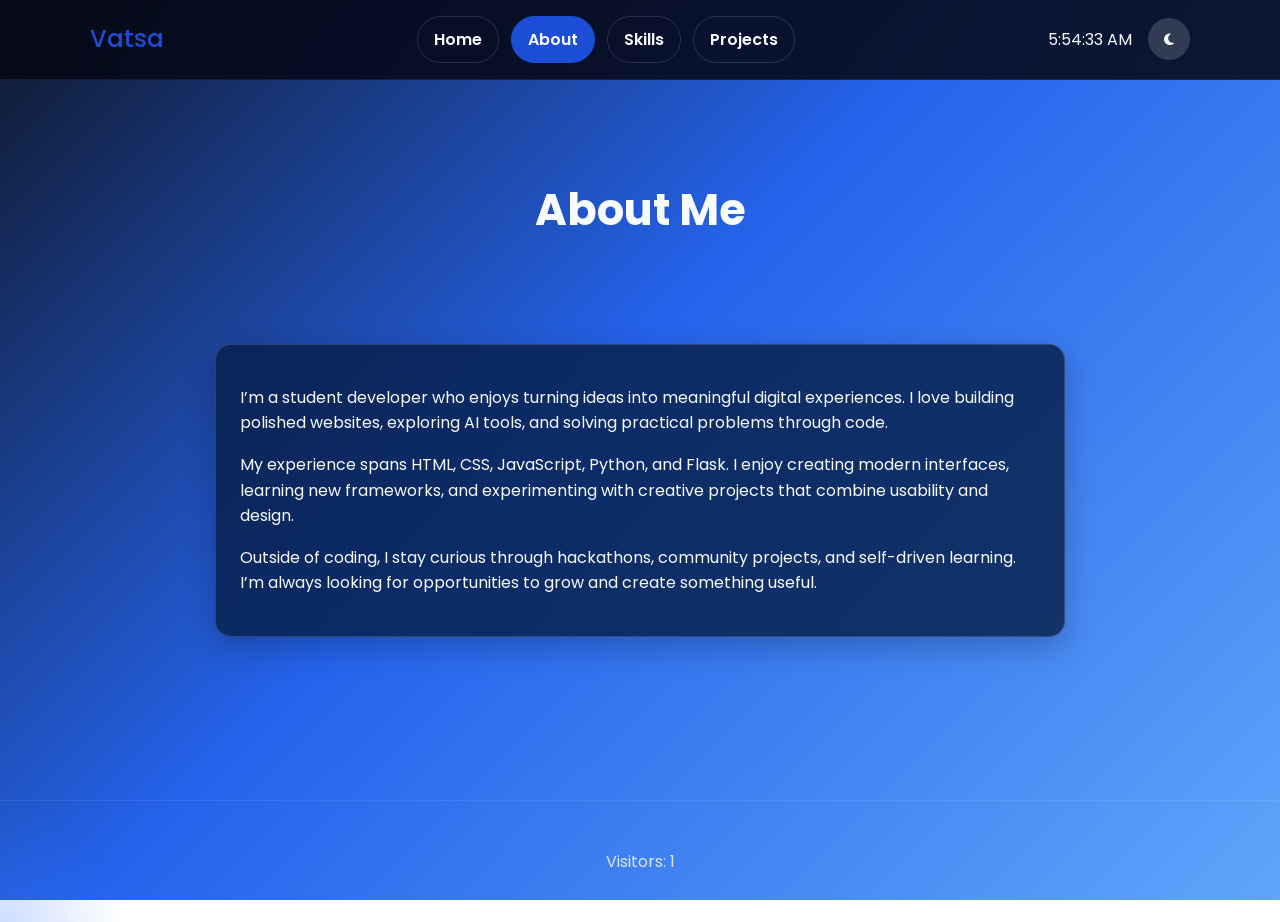
==== about.html @ db218f5c "all files" ====
<!DOCTYPE html>
<html lang="en">
<head>
<meta charset="UTF-8">
<meta name="viewport" content="width=device-width, initial-scale=1.0">
<title>About | Vatsa Malakar</title>
<link rel="stylesheet" href="style.css">
<link rel="preconnect" href="https://fonts.googleapis.com">
<link rel="preconnect" href="https://fonts.gstatic.com" crossorigin>
<link href="https://fonts.googleapis.com/css2?family=Poppins:wght@300;400;500;600;700;800&display=swap" rel="stylesheet">
<link rel="stylesheet" href="https://cdnjs.cloudflare.com/ajax/libs/font-awesome/6.6.0/css/all.min.css">
</head>
<body>
<div id="particles"></div>
<div class="progress-bar"></div>
<button id="topBtn" type="button" aria-label="Back to top">
<i class="fas fa-arrow-up"></i>
</button>

<nav>
<h2 class="logo"><a href="index.html"><span>Vatsa</span></a></h2>
<div class="tab-nav" role="navigation" aria-label="Portfolio pages">
<a class="tab-btn" href="index.html">Home</a>
<a class="tab-btn active" href="about.html">About</a>
<a class="tab-btn" href="skills.html">Skills</a>
<a class="tab-btn" href="projects.html">Projects</a>
</div>
<div class="right">
<div id="clock"></div>
<button id="theme" type="button" aria-label="Toggle color theme">
<i class="fas fa-moon"></i>
</button>
</div>
</nav>

<section class="page-section">
<h2>About Me</h2>
<div class="card">
<p>I’m a student developer who enjoys turning ideas into meaningful digital experiences. I love building polished websites, exploring AI tools, and solving practical problems through code.</p>
<p>My experience spans HTML, CSS, JavaScript, Python, and Flask. I enjoy creating modern interfaces, learning new frameworks, and experimenting with creative projects that combine usability and design.</p>
<p>Outside of coding, I stay curious through hackathons, community projects, and self-driven learning. I’m always looking for opportunities to grow and create something useful.</p>
</div>
</section>

<footer>
<p>Visitors: <span id="visitorCount">0</span></p>
</footer>

<script src="script.js"></script>
</body>
</html>
---- style.css ----
:root { --bg:linear-gradient(135deg,#0f172a 0%,#2563eb 45%,#60a5fa 100%); --surface:rgba(255,255,255,.16); --text:#f8fbff; --muted:#dbe7ff; --accent:#1d4ed8; }
* { box-sizing:border-box; }
html { scroll-behavior:smooth; }
body { margin:0; min-width:320px; min-height:100vh; background:var(--bg); background-attachment:fixed; color:var(--text); font-family:Poppins,Arial,sans-serif; line-height:1.6; }
#particles { position:fixed; inset:0; z-index:-2; }
nav { position:sticky; top:0; z-index:100; display:flex; align-items:center; justify-content:space-between; gap:1rem; padding:1rem 7%; background:rgba(5,8,22,.86); backdrop-filter:blur(16px); border-bottom:1px solid rgba(255,255,255,.08); }
.logo { margin:0; font-size:1.5rem; }.logo span,h1 span { color:var(--accent); }
nav ul { display:flex; flex-wrap:wrap; justify-content:center; gap:1.25rem; margin:0; padding:0; list-style:none; } .tab-nav { display:flex; flex-wrap:wrap; justify-content:center; gap:.75rem; } .tab-btn { display:inline-flex; align-items:center; justify-content:center; border:1px solid rgba(255,255,255,.14); border-radius:999px; padding:.6rem 1rem; background:transparent; color:var(--text); cursor:pointer; font:inherit; font-weight:600; text-decoration:none; transition:all .2s ease; } .tab-btn:hover, .tab-btn.active { background:var(--accent); border-color:var(--accent); color:#fff; } nav a { color:var(--text); text-decoration:none; font-weight:500; } nav a:hover { color:var(--accent); }.right { display:flex; align-items:center; gap:1rem; }
#theme { border:0; border-radius:50%; width:42px; height:42px; background:var(--surface); color:inherit; cursor:pointer; }
section { padding:6rem 7%; } .page-section { min-height:80vh; display:flex; flex-direction:column; justify-content:center; } section>h2 { margin:0 0 2rem; text-align:center; font-size:clamp(2rem,4vw,2.7rem); }
.hero { min-height:85vh; display:flex; align-items:center; justify-content:center; gap:5rem; }.hero-left { max-width:620px; }.hero-left h1 { margin:0; font-size:clamp(2.8rem,7vw,5rem); line-height:1.12; }.hero-left h2 { min-height:2.4rem; color:#8cb2ff; }.hero-left p { color:var(--muted); max-width:58ch; }
.buttons { display:flex; flex-wrap:wrap; gap:1rem; margin-top:2rem; }.btn { display:inline-block; padding:.8rem 1.25rem; border-radius:.7rem; background:var(--accent); color:#fff; text-decoration:none; font-weight:600; transition:transform .2s,box-shadow .2s; }.btn.secondary { background:transparent; border:1px solid var(--accent); }.btn:hover { transform:translateY(-3px); box-shadow:0 10px 25px rgba(52,120,255,.3); }.hero-right img { width:min(320px,75vw); aspect-ratio:1; border-radius:50%; object-fit:cover; border:5px solid rgba(52,120,255,.5); background:var(--surface); }
.card,.project { padding:1.5rem; border:1px solid rgba(255,255,255,.14); border-radius:1rem; background:rgba(7, 31, 74, 0.82); backdrop-filter:blur(12px); box-shadow:0 10px 30px rgba(2, 12, 30, 0.25); }.card { max-width:850px; margin:auto; }.skill { max-width:900px; margin:1.5rem auto; }.bar { overflow:hidden; height:3.8rem; border-radius:999px; background:rgba(7, 31, 74, 0.9); box-shadow:inset 0 0 0 1px rgba(255,255,255,.08); position:relative; }.fill { height:100%; min-width:3.5rem; padding:0 1.5rem; text-align:center; color:#fff; display:flex; align-items:center; justify-content:center; font-size:1.4rem; font-weight:700; border-radius:999px; background:linear-gradient(90deg,#2563eb 0%,#1e3a8a 100%); }.html{width:95%}.css{width:90%}.js{width:85%}.py{width:92%}
.project-grid { display:grid; grid-template-columns:repeat(3,minmax(0,1fr)); gap:1.5rem; }.project { overflow:hidden; }.project img { display:block; width:100%; height:200px; border-radius:.65rem; object-fit:cover; background:linear-gradient(135deg,#243b69,#3478ff); }.project a { color:#9cc0ff; font-weight:600; }.stats { display:block; width:100%; max-width:900px; min-height:195px; margin:auto; border-radius:1rem; background:var(--surface); }
form { max-width:700px; margin:auto; display:flex; flex-direction:column; gap:1rem; }form input,form textarea { width:100%; padding:1rem; border:1px solid rgba(255,255,255,.14); border-radius:.7rem; background:var(--surface); color:inherit; font:inherit; }form textarea { min-height:180px; resize:vertical; }form button { padding:1rem; border:0; border-radius:.7rem; background:var(--accent); color:#fff; font:inherit; font-weight:600; cursor:pointer; }.social { display:flex; justify-content:center; gap:1rem; margin-top:2.5rem; }.social a { display:grid; place-items:center; width:3.5rem; height:3.5rem; border-radius:50%; background:var(--surface); color:inherit; text-decoration:none; transition:transform .2s,background .2s; }.social a:hover { transform:translateY(-4px); background:var(--accent); }footer { padding:2rem 7%; text-align:center; color:var(--muted); border-top:1px solid rgba(255,255,255,.08); }
#topBtn { position:fixed; right:1.5rem; bottom:1.5rem; z-index:101; display:none; width:3.25rem; height:3.25rem; border:0; border-radius:50%; background:var(--accent); color:#fff; cursor:pointer; }.progress-bar { position:fixed; top:0; left:0; z-index:102; width:0; height:4px; background:linear-gradient(90deg,#00c6ff,#8f00ff); }.light-mode { --bg:linear-gradient(135deg,#eef6ff 0%,#dbeafe 50%,#bfdbfe 100%); --surface:rgba(255,255,255,.8); --text:#0f172a; --muted:#475569; }.light-mode nav { background:rgba(255,255,255,.88); }
@media(max-width:900px){.hero{flex-direction:column-reverse;gap:2rem;text-align:center}.buttons{justify-content:center}.project-grid{grid-template-columns:1fr;max-width:520px;margin:auto}}@media(max-width:640px){nav{position:relative;flex-direction:column}nav ul{gap:.75rem}.tab-nav{width:100%}.tab-btn{flex:1 1 calc(50% - .5rem); justify-content:center}section{padding:4rem 6%}}
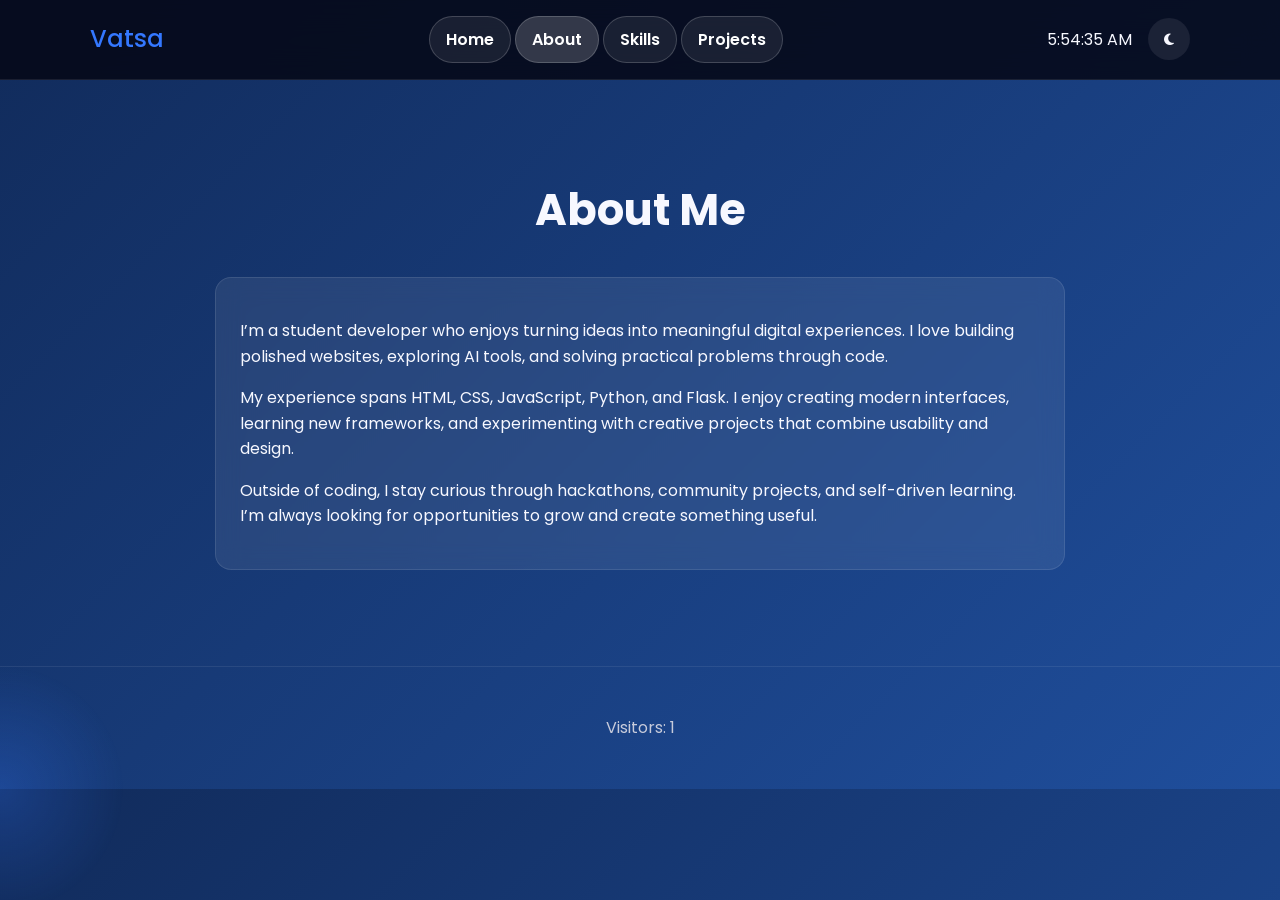
==== commit 3c3957bc: "all files" ====
--- a/about.html
+++ b/about.html
@@ -10,7 +10,7 @@
 <link href="https://fonts.googleapis.com/css2?family=Poppins:wght@300;400;500;600;700;800&display=swap" rel="stylesheet">
 <link rel="stylesheet" href="https://cdnjs.cloudflare.com/ajax/libs/font-awesome/6.6.0/css/all.min.css">
 </head>
-<body>
+<body class="page-bg">
 <div id="particles"></div>
 <div class="progress-bar"></div>
 <button id="topBtn" type="button" aria-label="Back to top">
--- a/style.css
+++ b/style.css
@@ -1,17 +1,462 @@
-:root { --bg:linear-gradient(135deg,#0f172a 0%,#2563eb 45%,#60a5fa 100%); --surface:rgba(255,255,255,.16); --text:#f8fbff; --muted:#dbe7ff; --accent:#1d4ed8; }
-* { box-sizing:border-box; }
-html { scroll-behavior:smooth; }
-body { margin:0; min-width:320px; min-height:100vh; background:var(--bg); background-attachment:fixed; color:var(--text); font-family:Poppins,Arial,sans-serif; line-height:1.6; }
-#particles { position:fixed; inset:0; z-index:-2; }
-nav { position:sticky; top:0; z-index:100; display:flex; align-items:center; justify-content:space-between; gap:1rem; padding:1rem 7%; background:rgba(5,8,22,.86); backdrop-filter:blur(16px); border-bottom:1px solid rgba(255,255,255,.08); }
-.logo { margin:0; font-size:1.5rem; }.logo span,h1 span { color:var(--accent); }
-nav ul { display:flex; flex-wrap:wrap; justify-content:center; gap:1.25rem; margin:0; padding:0; list-style:none; } .tab-nav { display:flex; flex-wrap:wrap; justify-content:center; gap:.75rem; } .tab-btn { display:inline-flex; align-items:center; justify-content:center; border:1px solid rgba(255,255,255,.14); border-radius:999px; padding:.6rem 1rem; background:transparent; color:var(--text); cursor:pointer; font:inherit; font-weight:600; text-decoration:none; transition:all .2s ease; } .tab-btn:hover, .tab-btn.active { background:var(--accent); border-color:var(--accent); color:#fff; } nav a { color:var(--text); text-decoration:none; font-weight:500; } nav a:hover { color:var(--accent); }.right { display:flex; align-items:center; gap:1rem; }
-#theme { border:0; border-radius:50%; width:42px; height:42px; background:var(--surface); color:inherit; cursor:pointer; }
-section { padding:6rem 7%; } .page-section { min-height:80vh; display:flex; flex-direction:column; justify-content:center; } section>h2 { margin:0 0 2rem; text-align:center; font-size:clamp(2rem,4vw,2.7rem); }
-.hero { min-height:85vh; display:flex; align-items:center; justify-content:center; gap:5rem; }.hero-left { max-width:620px; }.hero-left h1 { margin:0; font-size:clamp(2.8rem,7vw,5rem); line-height:1.12; }.hero-left h2 { min-height:2.4rem; color:#8cb2ff; }.hero-left p { color:var(--muted); max-width:58ch; }
-.buttons { display:flex; flex-wrap:wrap; gap:1rem; margin-top:2rem; }.btn { display:inline-block; padding:.8rem 1.25rem; border-radius:.7rem; background:var(--accent); color:#fff; text-decoration:none; font-weight:600; transition:transform .2s,box-shadow .2s; }.btn.secondary { background:transparent; border:1px solid var(--accent); }.btn:hover { transform:translateY(-3px); box-shadow:0 10px 25px rgba(52,120,255,.3); }.hero-right img { width:min(320px,75vw); aspect-ratio:1; border-radius:50%; object-fit:cover; border:5px solid rgba(52,120,255,.5); background:var(--surface); }
-.card,.project { padding:1.5rem; border:1px solid rgba(255,255,255,.14); border-radius:1rem; background:rgba(7, 31, 74, 0.82); backdrop-filter:blur(12px); box-shadow:0 10px 30px rgba(2, 12, 30, 0.25); }.card { max-width:850px; margin:auto; }.skill { max-width:900px; margin:1.5rem auto; }.bar { overflow:hidden; height:3.8rem; border-radius:999px; background:rgba(7, 31, 74, 0.9); box-shadow:inset 0 0 0 1px rgba(255,255,255,.08); position:relative; }.fill { height:100%; min-width:3.5rem; padding:0 1.5rem; text-align:center; color:#fff; display:flex; align-items:center; justify-content:center; font-size:1.4rem; font-weight:700; border-radius:999px; background:linear-gradient(90deg,#2563eb 0%,#1e3a8a 100%); }.html{width:95%}.css{width:90%}.js{width:85%}.py{width:92%}
-.project-grid { display:grid; grid-template-columns:repeat(3,minmax(0,1fr)); gap:1.5rem; }.project { overflow:hidden; }.project img { display:block; width:100%; height:200px; border-radius:.65rem; object-fit:cover; background:linear-gradient(135deg,#243b69,#3478ff); }.project a { color:#9cc0ff; font-weight:600; }.stats { display:block; width:100%; max-width:900px; min-height:195px; margin:auto; border-radius:1rem; background:var(--surface); }
-form { max-width:700px; margin:auto; display:flex; flex-direction:column; gap:1rem; }form input,form textarea { width:100%; padding:1rem; border:1px solid rgba(255,255,255,.14); border-radius:.7rem; background:var(--surface); color:inherit; font:inherit; }form textarea { min-height:180px; resize:vertical; }form button { padding:1rem; border:0; border-radius:.7rem; background:var(--accent); color:#fff; font:inherit; font-weight:600; cursor:pointer; }.social { display:flex; justify-content:center; gap:1rem; margin-top:2.5rem; }.social a { display:grid; place-items:center; width:3.5rem; height:3.5rem; border-radius:50%; background:var(--surface); color:inherit; text-decoration:none; transition:transform .2s,background .2s; }.social a:hover { transform:translateY(-4px); background:var(--accent); }footer { padding:2rem 7%; text-align:center; color:var(--muted); border-top:1px solid rgba(255,255,255,.08); }
-#topBtn { position:fixed; right:1.5rem; bottom:1.5rem; z-index:101; display:none; width:3.25rem; height:3.25rem; border:0; border-radius:50%; background:var(--accent); color:#fff; cursor:pointer; }.progress-bar { position:fixed; top:0; left:0; z-index:102; width:0; height:4px; background:linear-gradient(90deg,#00c6ff,#8f00ff); }.light-mode { --bg:linear-gradient(135deg,#eef6ff 0%,#dbeafe 50%,#bfdbfe 100%); --surface:rgba(255,255,255,.8); --text:#0f172a; --muted:#475569; }.light-mode nav { background:rgba(255,255,255,.88); }
-@media(max-width:900px){.hero{flex-direction:column-reverse;gap:2rem;text-align:center}.buttons{justify-content:center}.project-grid{grid-template-columns:1fr;max-width:520px;margin:auto}}@media(max-width:640px){nav{position:relative;flex-direction:column}nav ul{gap:.75rem}.tab-nav{width:100%}.tab-btn{flex:1 1 calc(50% - .5rem); justify-content:center}section{padding:4rem 6%}}
+:root {
+  --bg: #050816;
+  --surface: rgba(255, 255, 255, 0.08);
+  --text: #f7f8ff;
+  --muted: #c7cbdb;
+  --accent: #3478ff;
+}
+
+/* ===========================
+   Global
+=========================== */
+
+* {
+  box-sizing: border-box;
+}
+
+html {
+  scroll-behavior: smooth;
+}
+
+body {
+  margin: 0;
+  min-width: 320px;
+  background: var(--bg);
+  color: var(--text);
+  font-family: Poppins, Arial, sans-serif;
+  line-height: 1.6;
+}
+
+body.page-bg {
+  background: linear-gradient(135deg, #112b5b 0%, #1f4e9c 100%);
+}
+
+#particles {
+  position: fixed;
+  inset: 0;
+  z-index: -2;
+}
+
+/* ===========================
+   Navigation
+=========================== */
+
+nav {
+  position: sticky;
+  top: 0;
+  z-index: 100;
+  display: flex;
+  align-items: center;
+  justify-content: space-between;
+  gap: 1rem;
+  padding: 1rem 7%;
+  background: rgba(5, 8, 22, 0.86);
+  backdrop-filter: blur(16px);
+  border-bottom: 1px solid rgba(255, 255, 255, 0.08);
+}
+
+.logo {
+  margin: 0;
+  font-size: 1.5rem;
+}
+
+.logo span,
+h1 span {
+  color: var(--accent);
+}
+
+nav ul {
+  display: flex;
+  flex-wrap: wrap;
+  justify-content: center;
+  gap: 1.25rem;
+  margin: 0;
+  padding: 0;
+  list-style: none;
+}
+
+.tab-btn {
+  display: inline-flex;
+  align-items: center;
+  justify-content: center;
+  padding: 0.6rem 1rem;
+  border-radius: 999px;
+  border: 1px solid rgba(255, 255, 255, 0.18);
+  background: rgba(255, 255, 255, 0.08);
+  color: #fff;
+  text-decoration: none;
+  font-weight: 600;
+  transition: all 0.2s ease;
+}
+
+.tab-btn:hover,
+.tab-btn.active {
+  background: rgba(255, 255, 255, 0.18);
+  color: #fff;
+}
+
+nav a {
+  color: var(--text);
+  text-decoration: none;
+  font-weight: 500;
+}
+
+nav a:hover {
+  color: var(--accent);
+}
+
+.right {
+  display: flex;
+  align-items: center;
+  gap: 1rem;
+}
+
+#theme {
+  width: 42px;
+  height: 42px;
+  border: 0;
+  border-radius: 50%;
+  background: var(--surface);
+  color: inherit;
+  cursor: pointer;
+}
+
+/* ===========================
+   Sections
+=========================== */
+
+section {
+  padding: 6rem 7%;
+}
+
+section > h2 {
+  margin: 0 0 2rem;
+  text-align: center;
+  font-size: clamp(2rem, 4vw, 2.7rem);
+}
+
+/* ===========================
+   Hero
+=========================== */
+
+.hero {
+  min-height: 85vh;
+  display: flex;
+  align-items: center;
+  justify-content: center;
+  gap: 5rem;
+}
+
+.hero-left {
+  max-width: 620px;
+}
+
+.hero-left h1 {
+  margin: 0;
+  font-size: clamp(2.8rem, 7vw, 5rem);
+  line-height: 1.12;
+  color: #fff;
+}
+
+.hero-left h2 {
+  min-height: 2.4rem;
+  color: #8cb2ff;
+}
+
+.hero-left p {
+  max-width: 58ch;
+  color: #fff;
+}
+
+.hero-right img {
+  width: min(320px, 75vw);
+  aspect-ratio: 1;
+  object-fit: cover;
+  border-radius: 50%;
+  border: 5px solid rgba(52, 120, 255, 0.5);
+  background: var(--surface);
+}
+
+/* ===========================
+   Buttons
+=========================== */
+
+.buttons {
+  display: flex;
+  flex-wrap: wrap;
+  gap: 1rem;
+  margin-top: 2rem;
+}
+
+.btn {
+  display: inline-block;
+  padding: 0.8rem 1.25rem;
+  border-radius: 0.7rem;
+  background: var(--accent);
+  color: white;
+  text-decoration: none;
+  font-weight: 600;
+  transition: transform 0.2s, box-shadow 0.2s;
+}
+
+.btn.secondary {
+  background: transparent;
+  border: 1px solid var(--accent);
+}
+
+.btn:hover {
+  transform: translateY(-3px);
+  box-shadow: 0 10px 25px rgba(52, 120, 255, 0.3);
+}
+
+/* ===========================
+   Cards & Skills
+=========================== */
+
+.card,
+.project {
+  padding: 1.5rem;
+  border: 1px solid rgba(255, 255, 255, 0.1);
+  border-radius: 1rem;
+  background: var(--surface);
+  backdrop-filter: blur(12px);
+}
+
+.card {
+  max-width: 850px;
+  margin: auto;
+}
+
+.skill {
+  max-width: 850px;
+  margin: 1.25rem auto;
+}
+
+.bar {
+  height: 1.35rem;
+  overflow: hidden;
+  border-radius: 999px;
+  background: rgba(255, 255, 255, 0.12);
+}
+
+.fill {
+  height: 100%;
+  padding-right: 0.5rem;
+  text-align: right;
+  color: white;
+  background: linear-gradient(90deg, #00c6ff, var(--accent));
+}
+
+.html {
+  width: 95%;
+}
+
+.css {
+  width: 90%;
+}
+
+.js {
+  width: 85%;
+}
+
+.py {
+  width: 92%;
+}
+
+/* ===========================
+   Projects
+=========================== */
+
+.project-grid {
+  display: grid;
+  grid-template-columns: repeat(3, minmax(0, 1fr));
+  gap: 1.5rem;
+}
+
+.project {
+  overflow: hidden;
+}
+
+.project img {
+  display: block;
+  width: 100%;
+  height: 200px;
+  object-fit: cover;
+  border-radius: 0.65rem;
+  background: linear-gradient(135deg, #243b69, #3478ff);
+}
+
+.project a {
+  color: #9cc0ff;
+  font-weight: 600;
+}
+
+.stats {
+  display: block;
+  width: 100%;
+  max-width: 900px;
+  min-height: 195px;
+  margin: auto;
+  border-radius: 1rem;
+  background: var(--surface);
+}
+
+/* ===========================
+   Contact Form
+=========================== */
+
+form {
+  display: flex;
+  flex-direction: column;
+  gap: 1rem;
+  max-width: 700px;
+  margin: auto;
+}
+
+form input,
+form textarea {
+  width: 100%;
+  padding: 1rem;
+  border: 1px solid rgba(255, 255, 255, 0.14);
+  border-radius: 0.7rem;
+  background: var(--surface);
+  color: inherit;
+  font: inherit;
+}
+
+form textarea {
+  min-height: 180px;
+  resize: vertical;
+}
+
+form button {
+  padding: 1rem;
+  border: 0;
+  border-radius: 0.7rem;
+  background: var(--accent);
+  color: white;
+  font: inherit;
+  font-weight: 600;
+  cursor: pointer;
+}
+
+/* ===========================
+   Social Links
+=========================== */
+
+.social {
+  display: flex;
+  justify-content: center;
+  gap: 1rem;
+  margin-top: 2.5rem;
+}
+
+.social a {
+  display: grid;
+  place-items: center;
+  width: 3.5rem;
+  height: 3.5rem;
+  border-radius: 50%;
+  background: var(--surface);
+  color: inherit;
+  text-decoration: none;
+  transition: transform 0.2s, background 0.2s;
+}
+
+.social a:hover {
+  transform: translateY(-4px);
+  background: var(--accent);
+}
+
+/* ===========================
+   Footer
+=========================== */
+
+footer {
+  padding: 2rem 7%;
+  text-align: center;
+  color: var(--muted);
+  border-top: 1px solid rgba(255, 255, 255, 0.08);
+}
+
+/* ===========================
+   Utilities
+=========================== */
+
+#topBtn {
+  position: fixed;
+  right: 1.5rem;
+  bottom: 1.5rem;
+  z-index: 101;
+  display: none;
+  width: 3.25rem;
+  height: 3.25rem;
+  border: 0;
+  border-radius: 50%;
+  background: var(--accent);
+  color: white;
+  cursor: pointer;
+}
+
+.progress-bar {
+  position: fixed;
+  top: 0;
+  left: 0;
+  z-index: 102;
+  width: 0;
+  height: 4px;
+  background: linear-gradient(90deg, #00c6ff, #8f00ff);
+}
+
+/* ===========================
+   Light Mode
+=========================== */
+
+.light-mode {
+  --bg: #f5f7ff;
+  --surface: #ffffff;
+  --text: #111827;
+  --muted: #4b5563;
+}
+
+.light-mode nav {
+  background: rgba(255, 255, 255, 0.88);
+}
+
+/* ===========================
+   Responsive
+=========================== */
+
+@media (max-width: 900px) {
+  .hero {
+    flex-direction: column-reverse;
+    gap: 2rem;
+    text-align: center;
+  }
+
+  .buttons {
+    justify-content: center;
+  }
+
+  .project-grid {
+    grid-template-columns: 1fr;
+    max-width: 520px;
+    margin: auto;
+  }
+}
+
+@media (max-width: 640px) {
+  nav {
+    position: relative;
+    flex-direction: column;
+  }
+
+  nav ul {
+    gap: 0.75rem;
+  }
+
+  section {
+    padding: 4rem 6%;
+  }
+}
+
